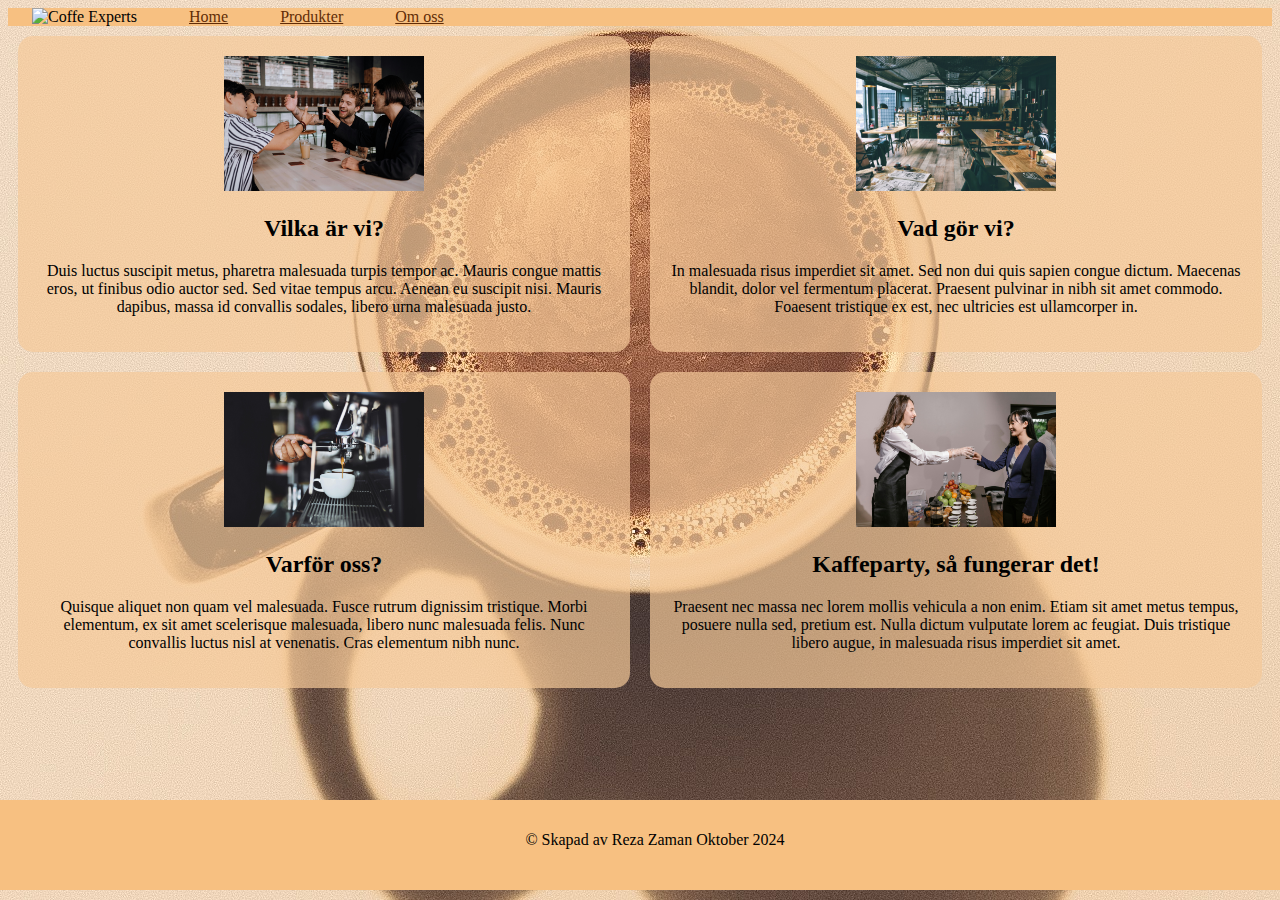
==== index.html @ e304f0cc "First Commit" ====
<!DOCTYPE html>
<html lang="en">
<head>
    <meta charset="UTF-8">
    <meta name="viewport" content="width=device-width, initial-scale=1.0">
    <link href="https://cdn.jsdelivr.net/npm/bootstrap@5.0.2/dist/css/bootstrap.min.css" rel="stylesheet" 
    integrity="sha384-EVSTQN3/azprG1Anm3QDgpJLIm9Nao0Yz1ztcQTwFspd3yD65VohhpuuCOmLASjC" crossorigin="anonymous">
    <link rel="icon" type="image/png" href="Logo.png">
    <link rel="stylesheet" href="CSS/StyleIndex.css">
    <title>Coffe</title>   
</head>

<body>

   <header>   
    <nav>
       
        <ul>
            <li><img src="Images/coffee.png" width="110" height="90"  alt="Coffe Experts"></li>         
            <li><a href="index.html" style="color: #612c06;">Home</a></li> 
            <li><a href="Produkter.html" style="color: #612c06;">Produkter</a></li> 
            <li><a href="OmOss.html" style="color: #612c06;">Om oss</a></li>
        </ul>
    </nav>
   </header>

   <main>
    <div class="container">

        <div class="box"> 
            <img src="Images/Vilka.jpg"   alt="Placeholder Image" width="200" height="135" />
            <h2>Vilka är vi?</h2>
            <p>Duis luctus suscipit metus, pharetra malesuada turpis tempor ac. Mauris congue mattis eros, ut finibus odio auctor sed. 
                Sed vitae tempus arcu. Aenean eu suscipit nisi. Mauris dapibus, massa id convallis sodales, libero urna malesuada justo.             
            </p> 
        </div>

        <div class="box">
            <img src="Images/Backgrund1.jpg" alt="Placeholder Image" width="200" height="135" />
            <h2>Vad gör vi?</h2>
            <p>In malesuada risus imperdiet sit amet. Sed non dui quis sapien congue dictum. Maecenas blandit, dolor vel fermentum placerat.
                Praesent pulvinar in nibh sit amet commodo. Foaesent tristique ex est, nec ultricies est ullamcorper in.</p> 
        </div>

        <div class="box">
            <img src="Images/chevanon.jpg" alt="Placeholder Image" width="200" height="135" />
            <h2>Varför oss?</h2>
            <p>Quisque aliquet non quam vel malesuada. Fusce rutrum dignissim tristique. 
                Morbi elementum, ex sit amet scelerisque malesuada, libero nunc malesuada felis. 
                Nunc convallis luctus nisl at venenatis. Cras elementum nibh nunc.</p> 
        </div>

        <div class="box">
            <img src="Images/Kaffeparty.jpg" alt="Placeholder Image" width="200" height="135" />
            <h2>Kaffeparty, så fungerar det!</h2>
            <p>Praesent nec massa nec lorem mollis vehicula a non enim. Etiam sit amet metus tempus, posuere nulla sed, pretium est. 
                Nulla dictum vulputate lorem ac feugiat. Duis tristique libero augue, in malesuada risus imperdiet sit amet.</p> 
        </div>

    </div>   
    

   </main>

   <footer>
    <p>  &copy; Skapad av Reza Zaman Oktober 2024 </p>
   </footer>
    
</body>
</html>
---- CSS/StyleIndex.css ----
body{
    background-color: rgb(255, 237, 214);
    background-image: url(../Images/Backgrund.jpg);
    background-position: center;
    

   }


   header{
    background-color: rgb(247, 192, 129);
    
   }

   nav ul{
    margin: 0px;
    padding: 0px;
   }

   nav ul li{
    display: inline-block;
    list-style: none;
    margin: 0 1.5em 0 1.5em;
   }

   footer{
    position: fixed;
    bottom: 10px;
    left: 0;
    width: 100%;
    height: 60px;
    padding: 15px; 
    background-color: rgb(247, 192, 129);
    text-align: center;
   }


   
.container {
    display: flex;
    flex-wrap: wrap;
    justify-content:space-between;  /* Centrerar boxarna horisontellt */
    align-items: center;            /* Centrerar boxarna vertikalt */
    height: 70vh;                   /* Täcker hela sidans höjd */
}

.box {
    flex: 1 1 35%;                  /* Gör att varje box tar upp 35% av utrymmet med flexibel bredd */
    margin: 10px;
    padding: 20px;
    background-color: rgb(245, 201, 152, 0.7);
    text-align: center;
    border-radius: 15px;   
}



.text {
    margin-left: 20px;           /* Avstånd mellan bild och text */
}
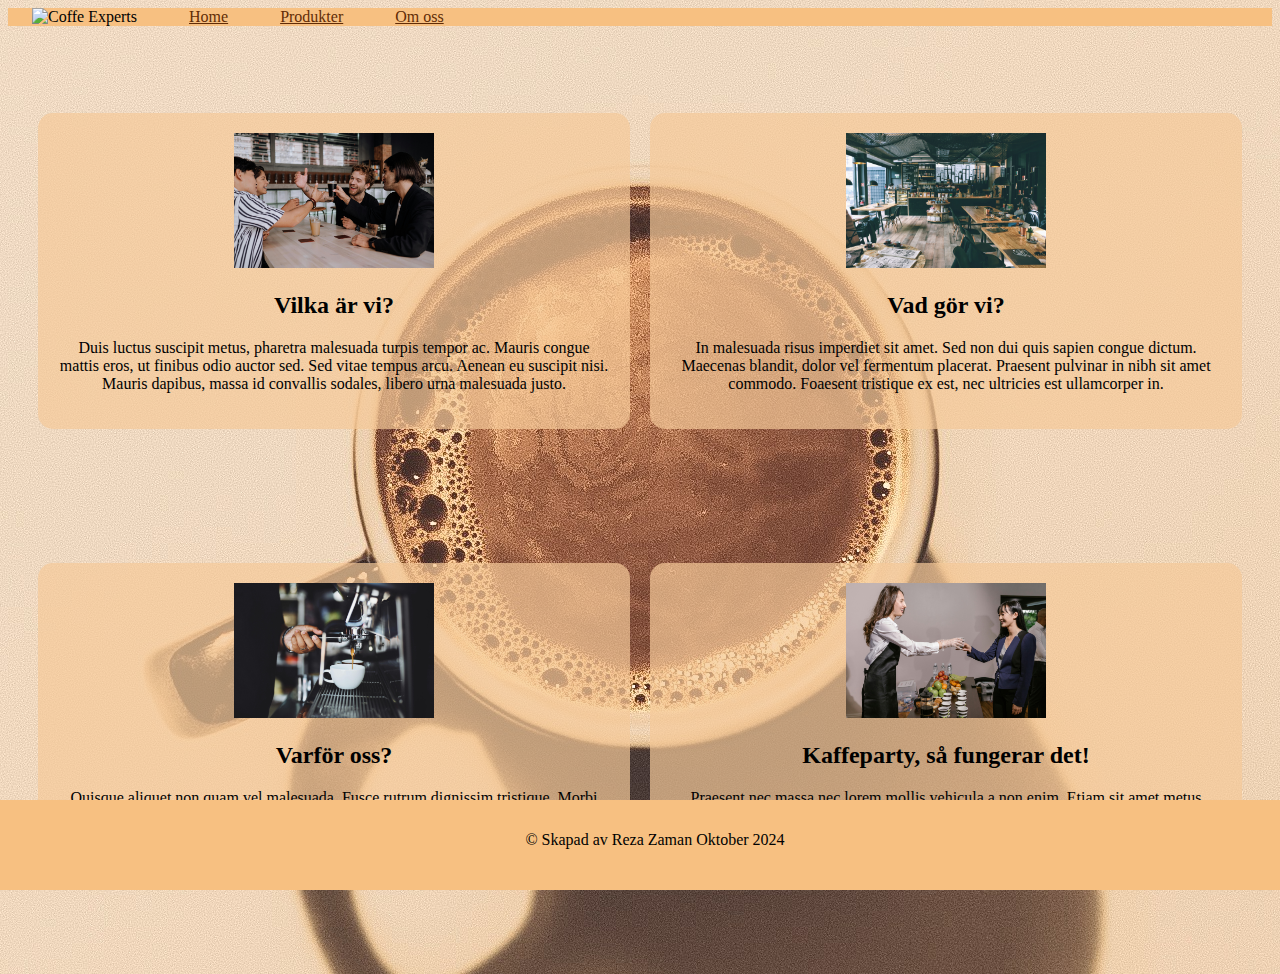
==== commit efc99337: "Second Commit" ====
--- a/index.html
+++ b/index.html
@@ -5,7 +5,7 @@
     <meta name="viewport" content="width=device-width, initial-scale=1.0">
     <link href="https://cdn.jsdelivr.net/npm/bootstrap@5.0.2/dist/css/bootstrap.min.css" rel="stylesheet" 
     integrity="sha384-EVSTQN3/azprG1Anm3QDgpJLIm9Nao0Yz1ztcQTwFspd3yD65VohhpuuCOmLASjC" crossorigin="anonymous">
-    <link rel="icon" type="image/png" href="Logo.png">
+    <link rel="icon" type="image/png" href="Coffee.png">
     <link rel="stylesheet" href="CSS/StyleIndex.css">
     <title>Coffe</title>   
 </head>
@@ -13,20 +13,19 @@
 <body>
 
    <header>   
-    <nav>
-       
+    <nav>       
         <ul>
             <li><img src="Images/coffee.png" width="110" height="90"  alt="Coffe Experts"></li>         
             <li><a href="index.html" style="color: #612c06;">Home</a></li> 
             <li><a href="Produkter.html" style="color: #612c06;">Produkter</a></li> 
             <li><a href="OmOss.html" style="color: #612c06;">Om oss</a></li>
-        </ul>
+        </ul>   
     </nav>
    </header>
 
    <main>
-    <div class="container">
-
+    <section class="responsive-container">
+    <div class="container">       
         <div class="box"> 
             <img src="Images/Vilka.jpg"   alt="Placeholder Image" width="200" height="135" />
             <h2>Vilka är vi?</h2>
@@ -57,12 +56,12 @@
                 Nulla dictum vulputate lorem ac feugiat. Duis tristique libero augue, in malesuada risus imperdiet sit amet.</p> 
         </div>
 
-    </div>   
-    
-
+     
+    </div>
+</section>   
    </main>
 
-   <footer>
+   <footer >
     <p>  &copy; Skapad av Reza Zaman Oktober 2024 </p>
    </footer>
     
--- a/CSS/StyleIndex.css
+++ b/CSS/StyleIndex.css
@@ -1,8 +1,7 @@
 body{
     background-color: rgb(255, 237, 214);
     background-image: url(../Images/Backgrund.jpg);
-    background-position: center;
-    
+    background-position: center; 
 
    }
 
@@ -24,7 +23,7 @@
    }
 
    footer{
-    position: fixed;
+    position:fixed;
     bottom: 10px;
     left: 0;
     width: 100%;
@@ -41,7 +40,7 @@
     flex-wrap: wrap;
     justify-content:space-between;  /* Centrerar boxarna horisontellt */
     align-items: center;            /* Centrerar boxarna vertikalt */
-    height: 70vh;                   /* Täcker hela sidans höjd */
+    height: 100vh;                  /* Täcker hela sidans höjd */
 }
 
 .box {
@@ -54,9 +53,24 @@
 }
 
 
-
 .text {
     margin-left: 20px;           /* Avstånd mellan bild och text */
+}
+
+
+.responsive-container {
+    display: flex;
+    flex-direction: column; /* Vertikal layout på små skärmar */
+    gap: 20px;
+    padding: 20px;
+}
+
+
+/* Ändrar layouten till horisontell för större skärmar */
+@media (min-width: 768px) {
+    .responsive-container {
+        flex-direction: row; /* Horisontell layout på större skärmar */
+    }
 }
 
 
